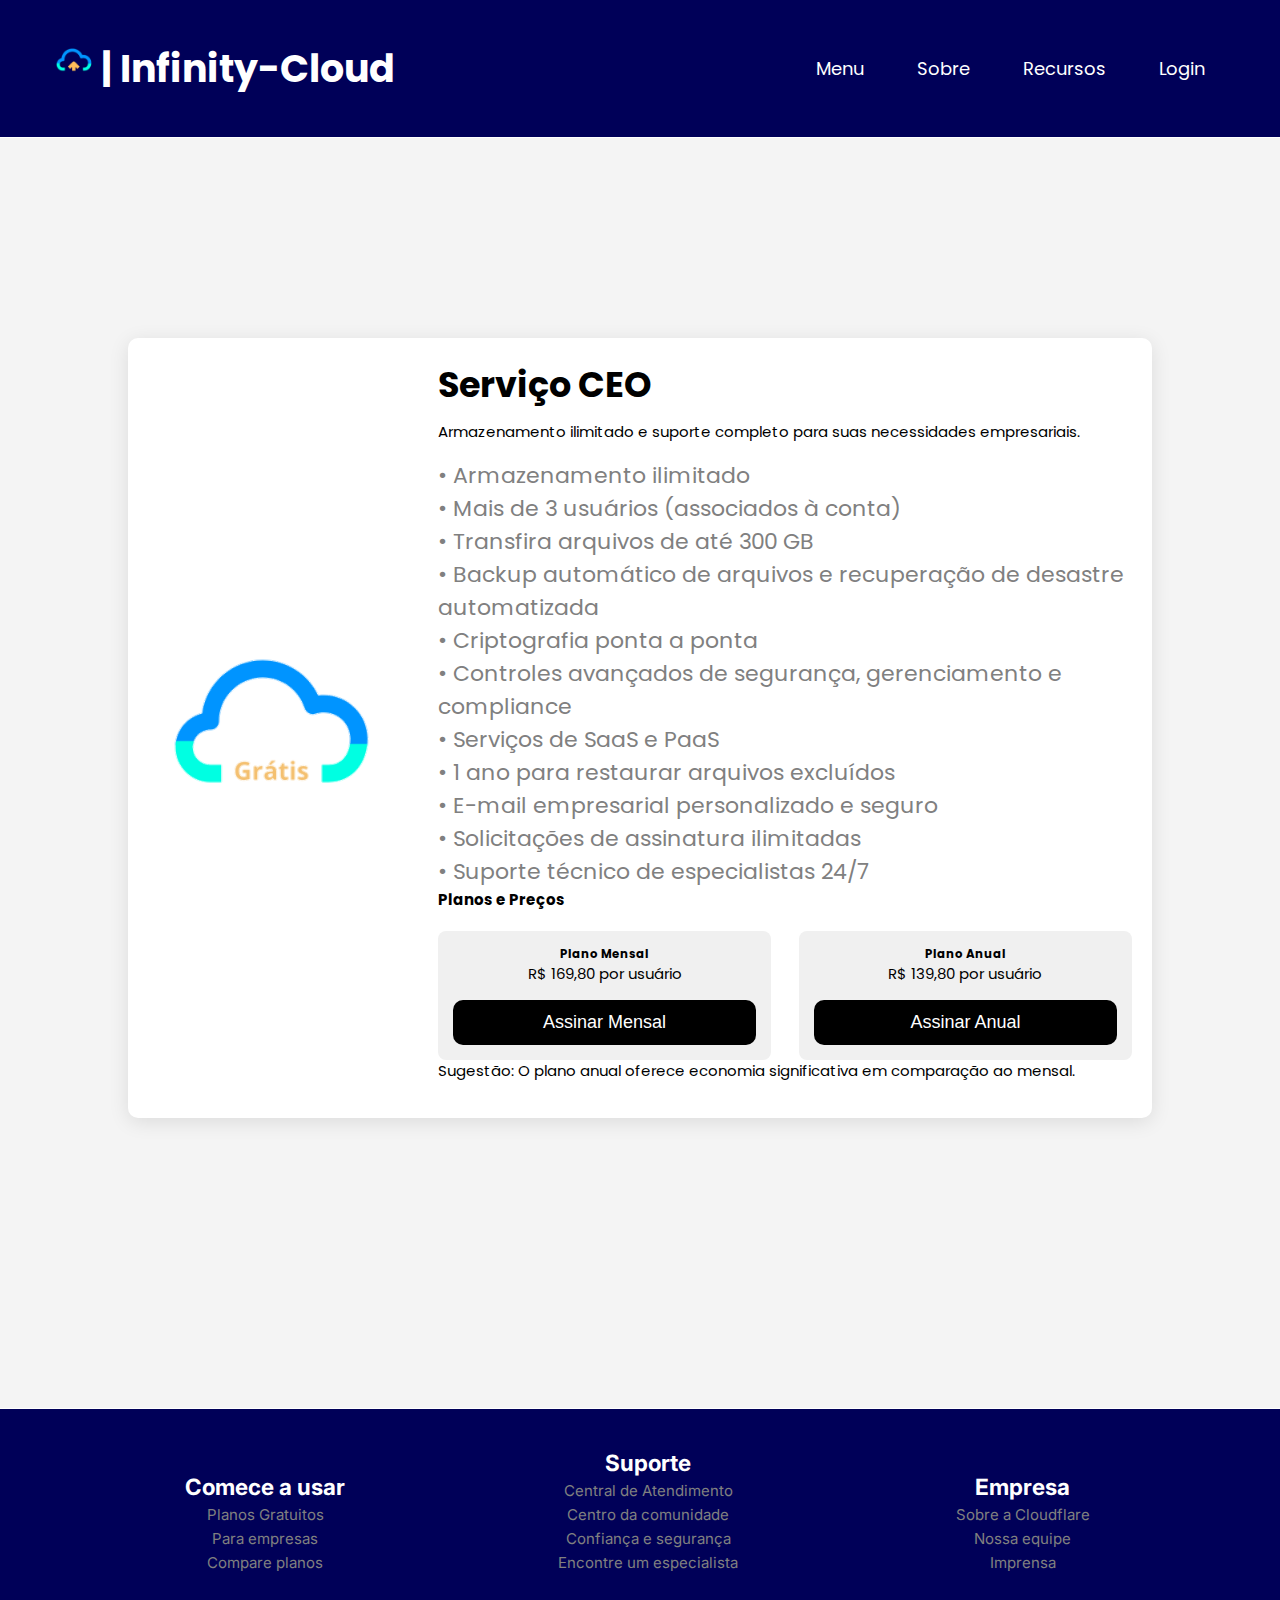
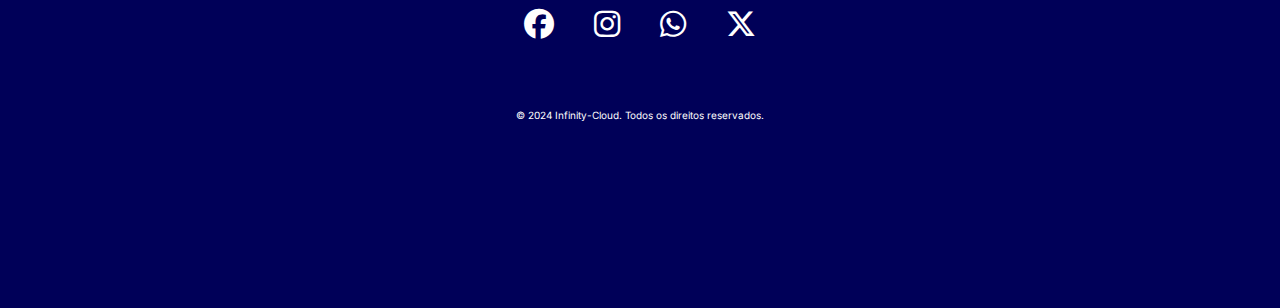
==== cards/ceo.html @ b02f946a "Cards confirm" ====
<!DOCTYPE html>
<html lang="pt-br">
<head>
    <meta charset="UTF-8">
    <meta name="viewport" content="width=device-width, initial-scale=1.0">
    <link rel="stylesheet" href="https://cdnjs.cloudflare.com/ajax/libs/font-awesome/6.6.0/css/all.min.css"/>
    <link rel="shortcut icon" href="img-logo/logo.png" type="image/x-icon">
    <title>Pacote CEO</title>
    <link rel="stylesheet" href="style-cards.css">
</head>

<body>
    <!--Menu-navegation-->
    <header>
        <nav>
            <div class="logo">
                <img src="img-logo/logo.png" alt="">
                <h1>| Infinity-Cloud</h1>
            </div>
            <div class="links">
                <ul>
                    <li><a href="/base/index.html">Menu</a></li>
                    <li><a href="#">Sobre</a></li>
                    <li><a href="#">Recursos</a></li>
                    <li><a href="#">Login</a></li>
                </ul>
            </div>
            <!--Mobile-->
            <div class="btn-abrir-menu" id="btn-menu">
                <i class="fa-solid fa-list"></i>
            </div>
            <div class="menu-mobile" id="menu-mobile">
                <div class="btn-fechar">
                    <i class="fa-solid fa-x"></i>
                </div>
                <div>
                    <ul>
                        <li><a href="/index.html">Menu</a></li>
                        <li><a href="#">Sobre</a></li>
                        <li><a href="#">Recursos</a></li>
                        <li><a href="#">login</a></li>
                    </ul>
                </div>
            </div>
        </nav>
    </header>

    <!--Grid-cards-box-->
    <section class="hero">
            <div class="card">
                <!--Imagem-->
            <div class="box-img">
                <img src="img-logo/card-free.png" alt="Imagem do serviço CEO">
            </div>
            
            <!--Descrição-->
            <div>
                <h1>Serviço CEO</h1>
                <p>Armazenamento ilimitado e suporte completo para suas necessidades empresariais.</p>
                <div class="descricao">
                    <ul>
                        <li>• Armazenamento ilimitado</li>
                        <li>• Mais de 3 usuários (associados à conta)</li>
                        <li>• Transfira arquivos de até 300 GB</li>
                        <li>• Backup automático de arquivos e recuperação de desastre automatizada</li>
                        <li>• Criptografia ponta a ponta</li>
                        <li>• Controles avançados de segurança, gerenciamento e compliance</li>
                        <li>• Serviços de SaaS e PaaS</li>
                        <li>• 1 ano para restaurar arquivos excluídos</li>
                        <li>• E-mail empresarial personalizado e seguro</li>
                        <li>• Solicitações de assinatura ilimitadas</li>
                        <li>• Suporte técnico de especialistas 24/7</li>
                    </ul>
                </div>
                <h2>Planos e Preços</h2>
                <div class="planos">
                    <div class="plano-mensal">
                        <h3>Plano Mensal</h3>
                        <p>R$ 169,80 por usuário</p>
                        <button class="botao_assinar">Assinar Mensal</button>
                    </div>
                    <div class="plano-anual">
                        <h3>Plano Anual</h3>
                        <p>R$ 139,80 por usuário</p>
                        <button class="botao_assinar">Assinar Anual</button>
                    </div>
                </div>
                <p>Sugestão: O plano anual oferece economia significativa em comparação ao mensal.</p>
            </div>
            </div>
    </section>

    <!--Footer-->
    <footer>
        <div class="people-help">
            <h2>Comece a usar</h2>
            <a href="#">Planos Gratuitos</a>
            <a href="#">Para empresas</a>
            <a href="#">Compare planos</a>
        </div>
        <div class="people-help">
            <h2>Suporte</h2>
            <a href="#">Central de Atendimento</a>
            <a href="#">Centro da comunidade</a>
            <a href="#">Confiança e segurança</a>
            <a href="#">Encontre um especialista</a>
        </div>
        <div class="people-help">
            <h2>Empresa</h2>
            <a href="#">Sobre a Cloudflare</a>
            <a href="#">Nossa equipe</a>
            <a href="#">Imprensa</a>
        </div>
        <div class="channel">
            <a href="#"><i class="fa-brands fa-facebook"></i></a>
            <a href="#"><i class="fa-brands fa-instagram"></i></a>
            <a href="#"><i class="fa-brands fa-whatsapp"></i></a>
            <a href="#"><i class="fa-brands fa-x-twitter"></i></a>
        </div>
        <div class="copy"> <p>&copy; 2024 Infinity-Cloud. Todos os direitos reservados.</p></div>
    </footer>

    <!--script-->
    <script src="menu.js" defer></script>
</body>
</html>
---- cards/style-cards.css ----
@import url('https://fonts.googleapis.com/css2?family=Inter:ital,opsz,wght@0,14..32,100..900;1,14..32,100..900&family=Poppins:ital,wght@0,100;0,200;0,300;0,400;0,500;0,600;0,700;0,800;0,900;1,100;1,200;1,300;1,400;1,500;1,600;1,700;1,800;1,900&display=swap');
/*fonts
font-family: "Poppins", system-ui;
font-family: "Inter", system-ui;
*/
*{
    margin: 0;
    padding: 0;
    box-sizing: border-box;
}
html{
    font-size: 62.5%;
}
body{
    font-family: "Poppins", sans-serif;
    background-color: #f4f4f4; /* Cor de fundo suave */
}
header{
    background: #000058;
    border-bottom: 1px solid #fff;
    width: 100%;
}
nav{
    display: flex;
    justify-content: space-between;
    align-items: center;
    padding: 3rem 5rem;
    font-family: "Poppins", system-ui;
}
.logo{
    color: white;
    display: flex;
    font-size: 1.9rem;
    font-family: "Poppins", system-ui;
}
.logo img{
    margin-top: 3px;
    margin-right: 5px;
    height: 35px;
}
/*links*/
.links ul li{
    display: inline-block;
    justify-content: center;
    align-items: center;
    margin: 25px;
}
.links a{
    text-decoration: none;
    color: #fff;
    font-size: 1.8rem;
    position: relative;
}
.links a::after{
    content: " ";
    width: 0%;
    height: 3px;
    bottom: 0;
    left: 0;
    background-color: #f4c070;
    position: absolute;
    transition: 0.3s ease-in-out;
}
.links a:hover::after{
    width: 100%;
}
.btn-abrir-menu{
    display: none;
}
.menu-mobile{
    display: none;
}
.hero{
    display: flex;
    justify-content: center;
    width: 100%;
    margin-top: 10rem;
}
.card{
    display: flex;
    background-color: #fff;
    border-radius: 10px;
    box-shadow: 0 4px 20px rgba(0, 0, 0, 0.1);
    max-height: 40%;
    max-width: 80%;
    margin: 40px 5%;
    overflow: hidden;
    width: 100%;
    margin-top: 10rem;
}
.card img {
    width: 250px; /* Tamanho da imagem do cartão */
    height: auto;
    border-radius: 10px 0 0 10px;
  }
.box-img{
    display: flex;
    justify-content: center;
    align-items: center;
}
.descricao {
    color: grey;
    font-size: 22px;
  }
.card > div {
    padding: 20px;
    flex-grow: 1; /* Faz a descrição ocupar o espaço restante */
}
.card h1 {
    font-size: 3.5rem;
    color: #000;
    margin-bottom: 10px;
}
.card p {
    font-size: 1.5rem;
    margin-bottom: 15px;
    line-height: 1.5; /* Melhor legibilidade do texto */
}
.planos {
    display: flex;
    justify-content: space-between;
    margin-top: 20px; /* Espaçamento acima dos planos */
}

.plano-mensal,
.plano-anual {
    background-color: #f0f0f0; /* Fundo leve para os planos */
    border-radius: 8px;
    padding: 15px;
    width: 48%; /* Largura de cada plano */
    text-align: center; /* Centraliza o texto */
}
.plano-mensal p,
.plano-anual p{
    font-size: 1.5rem;
}
/* Listas na descrição */
.descricao ul {
    list-style-type: none; /* Remove marcadores padrão */
    padding-left: 0; /* Remove indentação */
}
  .planos button {
    border: gray;
    outline: 0;
    border-radius: 10px;
    padding: 12px;
    color: white;
    background-color: #000;
    text-align: center;
    cursor: pointer;
    width: 100%;
    font-size: 18px;
  }
  .botao_assinar {
    border: gray;
    outline: 0;
    padding: 12px;
    border-radius: 10px;
    color: white;
    background-color: #000;
    text-align: center;
    cursor: pointer;
    width: 100%;
    font-size: 18px;
  }
  .botao_assinar:hover {
    background-color: #f4c070; /* Cor do botão ao passar o mouse */
    opacity: 0.7;
}
    /*footer*/
footer{
    background-color: #000058;
    height: 500px;
    width: 100%;
    margin-top: 250px;
    border-top: 1px solid #fff;
    text-align: center;
    font-family: "Inter", system-ui;
    display: inline-block;
    justify-content: center;
    align-items: center;
}
footer .people-help{
    margin: 8%;
    margin-top: 40px;
    display: inline-block;
    text-align: center;
    justify-content: center;
    align-items: center;
    font-size: 1.5rem;
}
footer .people-help h2{
    color: #fff;
}
footer .people-help a{
    text-decoration: none;
    display: block;
    margin: 5px;
    color: gray;
}
footer .channel{
    margin-top: -90px;
    display: flex;
    justify-content: center;
    align-items: center;
}
footer .channel a{
    text-decoration: none;
}
footer .channel i{
    color: #fff;
    font-size: 3.0rem;
    margin: 20px;
    display: flex;
}
footer .copy{
    color: #fff;
    margin-top: 5.0rem;
}
/*mobile-cards*/
@media (max-width: 768px){
    .card {
        flex-direction: column;
        margin: 20px 5%;
    }

    .card img {
        width: 100%;
        border-radius: 10px;
    }
    .descricao {
        padding: 10px;
    }

    .planos {
        flex-direction: column;
    }

    .plano-mensal,
    .plano-anual {
        width: 100%;
        margin-bottom: 20px;
    }
    footer{
        height: 700px;
    }
    footer .people-help .channel{
        display: block;
    }
    footer .channel i{
        display: inline-block;
        margin-top: 100px;
    }
}
/*mobile-media*/
@media (max-width:830px){
    .links{
        display: none;
    }
    .menu-mobile{
        display: block;
    }
    .btn-abrir-menu{
        display: block;
    }
    .menu-mobile{
        background-color: #000058;
        height: 100vh;
        position: fixed;
        top: 0;
        right: 0;
        z-index: 9999;
        width: 0%;
        overflow: hidden;
        transition: 0.3s;
    }
    .menu-mobile.abrir-menu{
        width: 70%;
    }
    .menu-mobile.abrir-menu ~ .overlay-menu{
        display: block;
    }
    .menu-mobile div ul{
        text-align: right;
        list-style-type: none;
        width: 100%;
    }
    .menu-mobile div ul li a{
        text-decoration: none;
        color: #fff;
        font-size: 22px;
        font-weight: 300;
        padding: 20px 10%;
        display: block;
    }
    .menu-mobile div ul li a:hover{
        background-color: #fff;
        color: #000000;
    }
    .menu-mobile .btn-fechar{
        padding: 20px 5%;
    }
    .menu-mobile .btn-fechar i{
        color: #fff;
        font-size: 30px;
    
    }
    .btn-abrir-menu i{
        color: white;
        font-size: 32px;
    }
    }
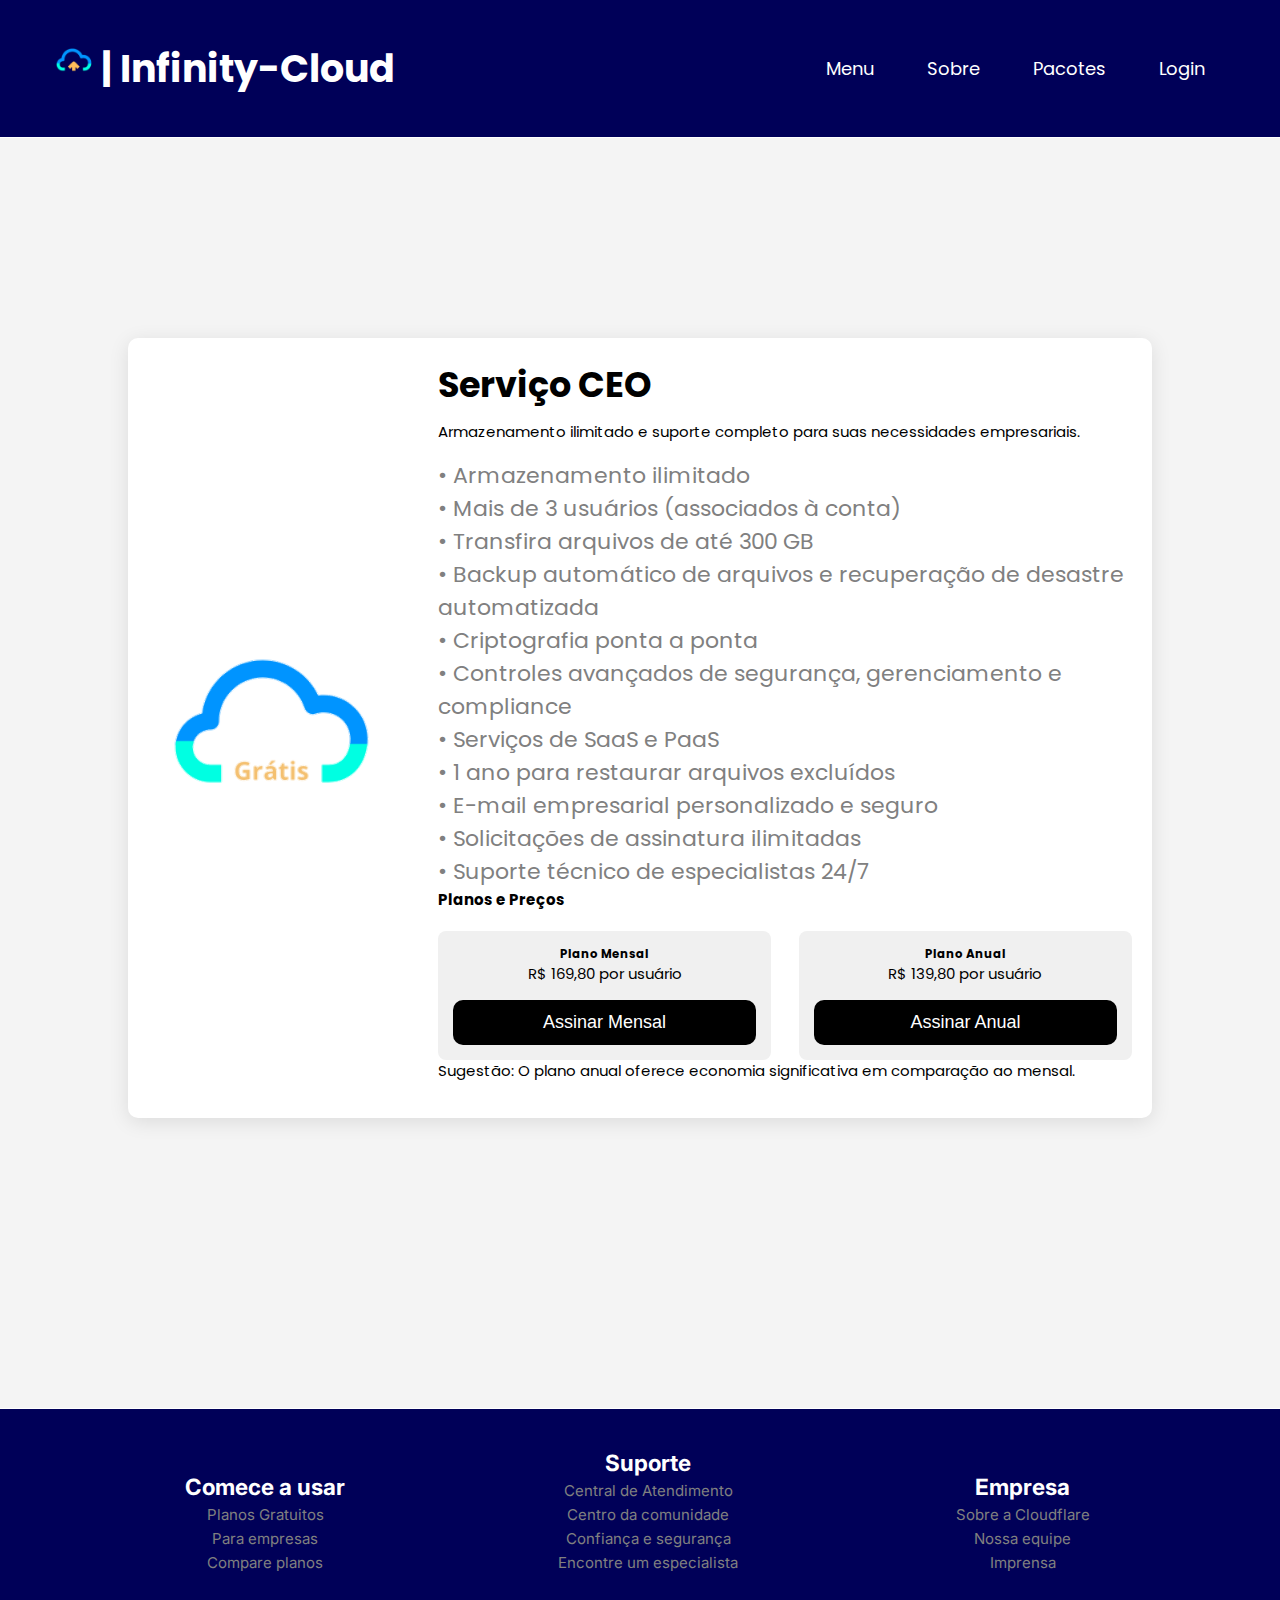
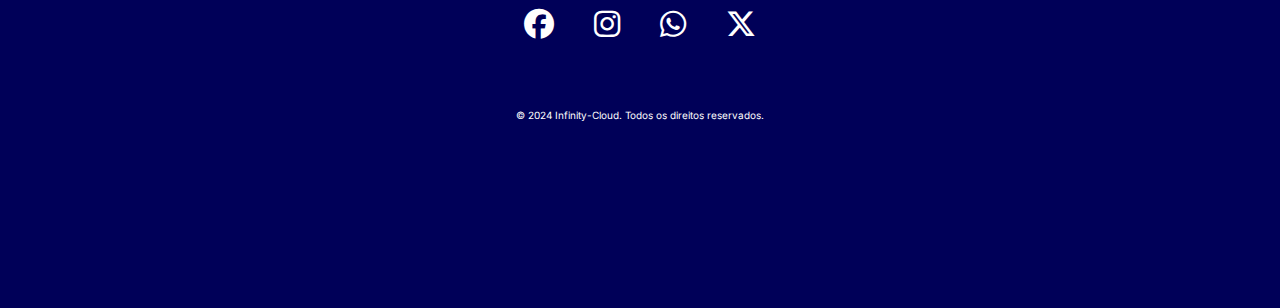
==== commit 484f8bf4: "terminado cards" ====
--- a/cards/ceo.html
+++ b/cards/ceo.html
@@ -21,7 +21,14 @@
                 <ul>
                     <li><a href="/base/index.html">Menu</a></li>
                     <li><a href="#">Sobre</a></li>
-                    <li><a href="#">Recursos</a></li>
+                    <li class="dropdown">
+                        <a href="#">Pacotes</a>
+                        <ul class="sub-menu">
+                            <li><a href="free.html"><span>Pacote Gratuito</span></a></li>
+                            <li><a href="empresarial.html"><span>Pacote empresarial</span></a></li>
+                            <li><a href="ceo.html"><span>Pacote CEO</span></a></li>
+                        </ul>
+                    </li>
                     <li><a href="#">Login</a></li>
                 </ul>
             </div>
@@ -35,9 +42,16 @@
                 </div>
                 <div>
                     <ul>
-                        <li><a href="/index.html">Menu</a></li>
+                        <li><a href="/base/index.html">Menu</a></li>
                         <li><a href="#">Sobre</a></li>
-                        <li><a href="#">Recursos</a></li>
+                        <li class="dropdown-mobile">
+                            <a href="#">Pacotes</a>
+                            <ul class="sub-menu-mobile">
+                                <li><a href="free.html">Pacote Gratuito</a></li>
+                                <li><a href="empresarial.html">Pacote empresarial</a></li>
+                                <li><a href="ceo.html">Pacote CEO</a></li>
+                            </ul>
+                        </li>
                         <li><a href="#">login</a></li>
                     </ul>
                 </div>
--- a/cards/style-cards.css
+++ b/cards/style-cards.css
@@ -63,6 +63,33 @@
 }
 .links a:hover::after{
     width: 100%;
+}
+.dropdown{
+    position: relative;
+    display: inline-block;
+    transition: 0.3s;
+}
+.dropdown .sub-menu{
+    position: absolute;
+    display: inline-block;
+    justify-content: center;
+    align-items: center;
+    text-align: center;
+    top: 100%;
+    left: 0;
+    width: 150px;
+    border-radius: 0.30rem;
+    background-color: #fff;
+}
+.dropdown .sub-menu li a{
+    color: #000000;
+}
+.dropdown .sub-menu{
+    display: none;
+}
+.links .dropdown:hover > .sub-menu{
+    display: inline-block;
+    transition: 0.3s;
 }
 .btn-abrir-menu{
     display: none;
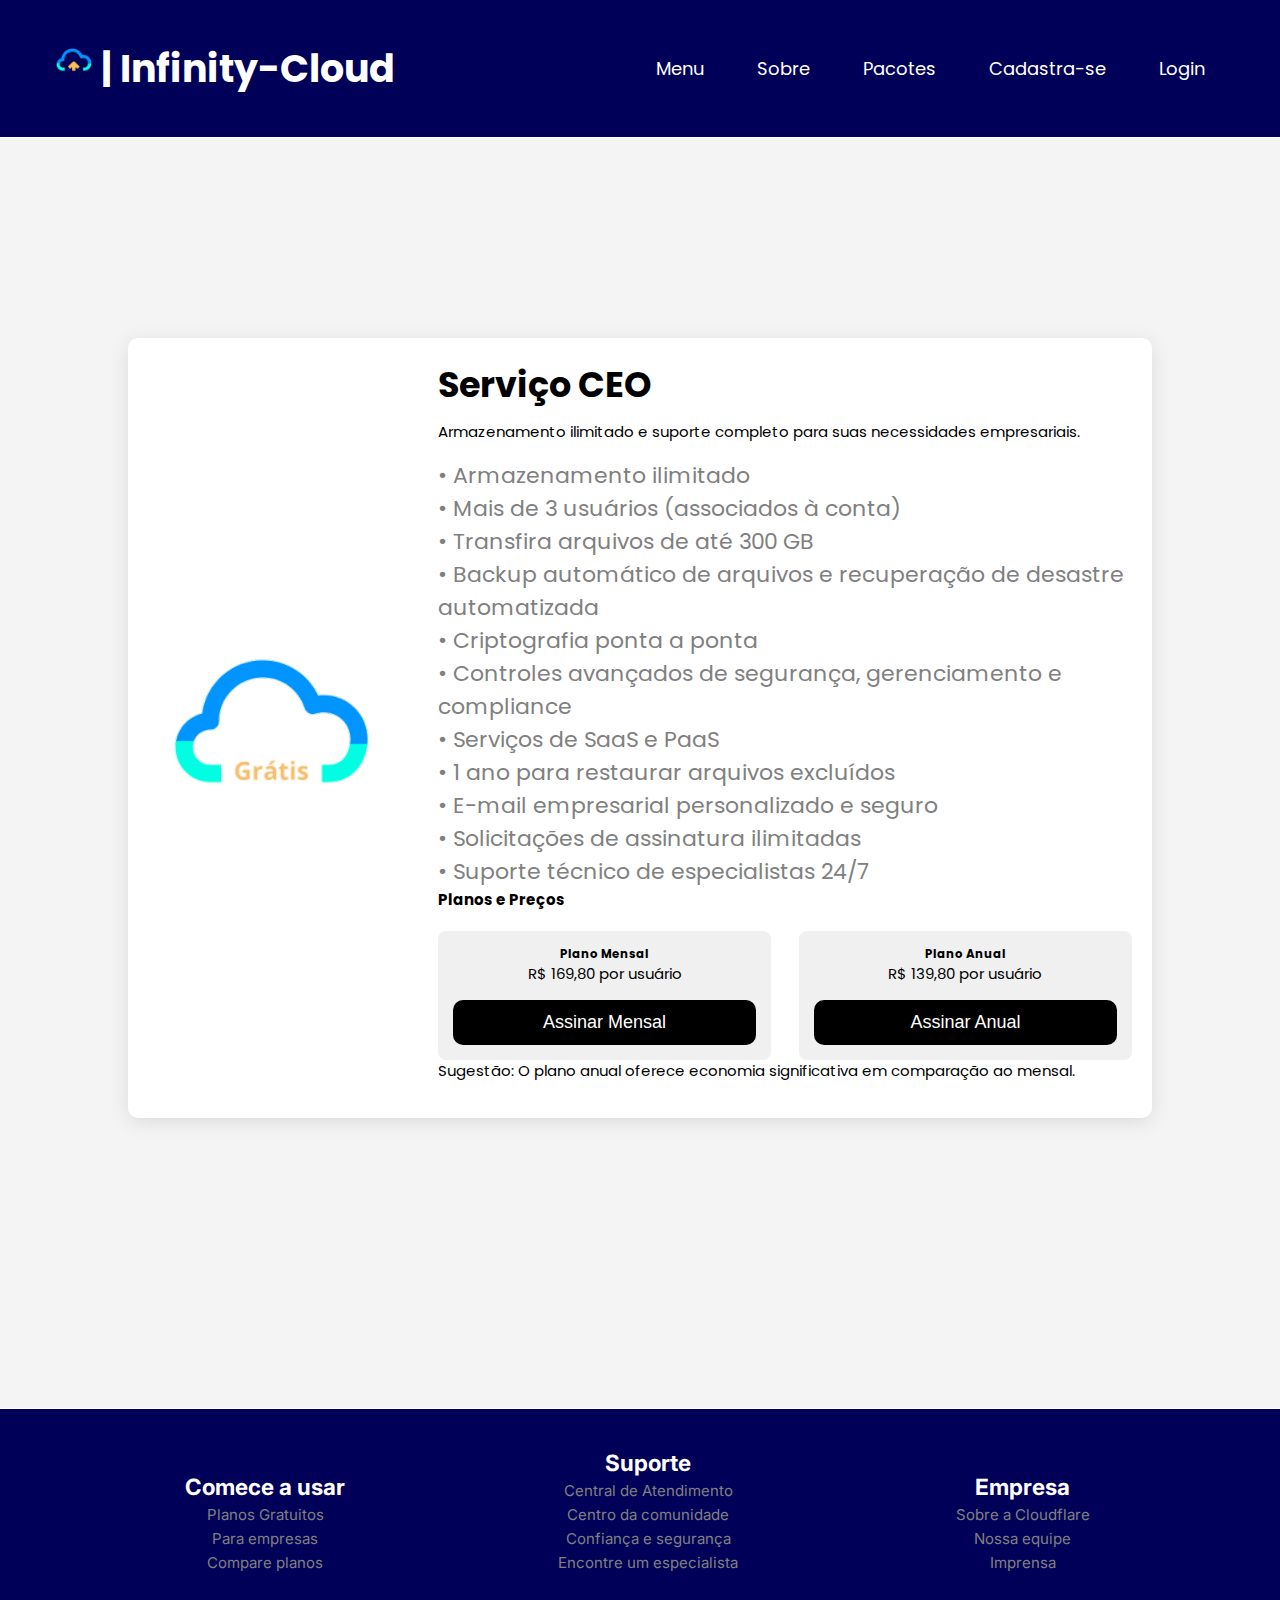
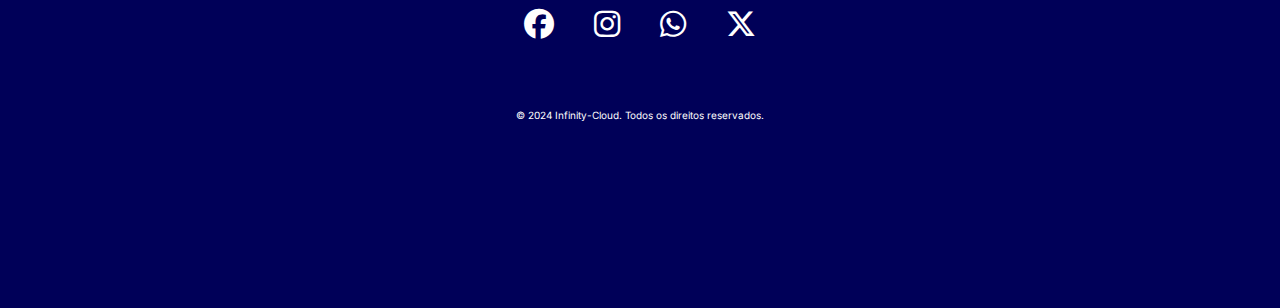
==== commit fec58bf3: "card - ok - login -ok" ====
--- a/cards/ceo.html
+++ b/cards/ceo.html
@@ -29,7 +29,8 @@
                             <li><a href="ceo.html"><span>Pacote CEO</span></a></li>
                         </ul>
                     </li>
-                    <li><a href="#">Login</a></li>
+                    <li><a href="/menu-page/cadaster.html">Cadastra-se</a></li>
+                    <li><a href="/menu-page/page-login.html">Login</a></li>
                 </ul>
             </div>
             <!--Mobile-->
@@ -52,7 +53,8 @@
                                 <li><a href="ceo.html">Pacote CEO</a></li>
                             </ul>
                         </li>
-                        <li><a href="#">login</a></li>
+                        <li><a href="/menu-page/cadaster.html">Cadastra-se</a></li>
+                        <li><a href="/menu-page/page-login.html">login</a></li>
                     </ul>
                 </div>
             </div>
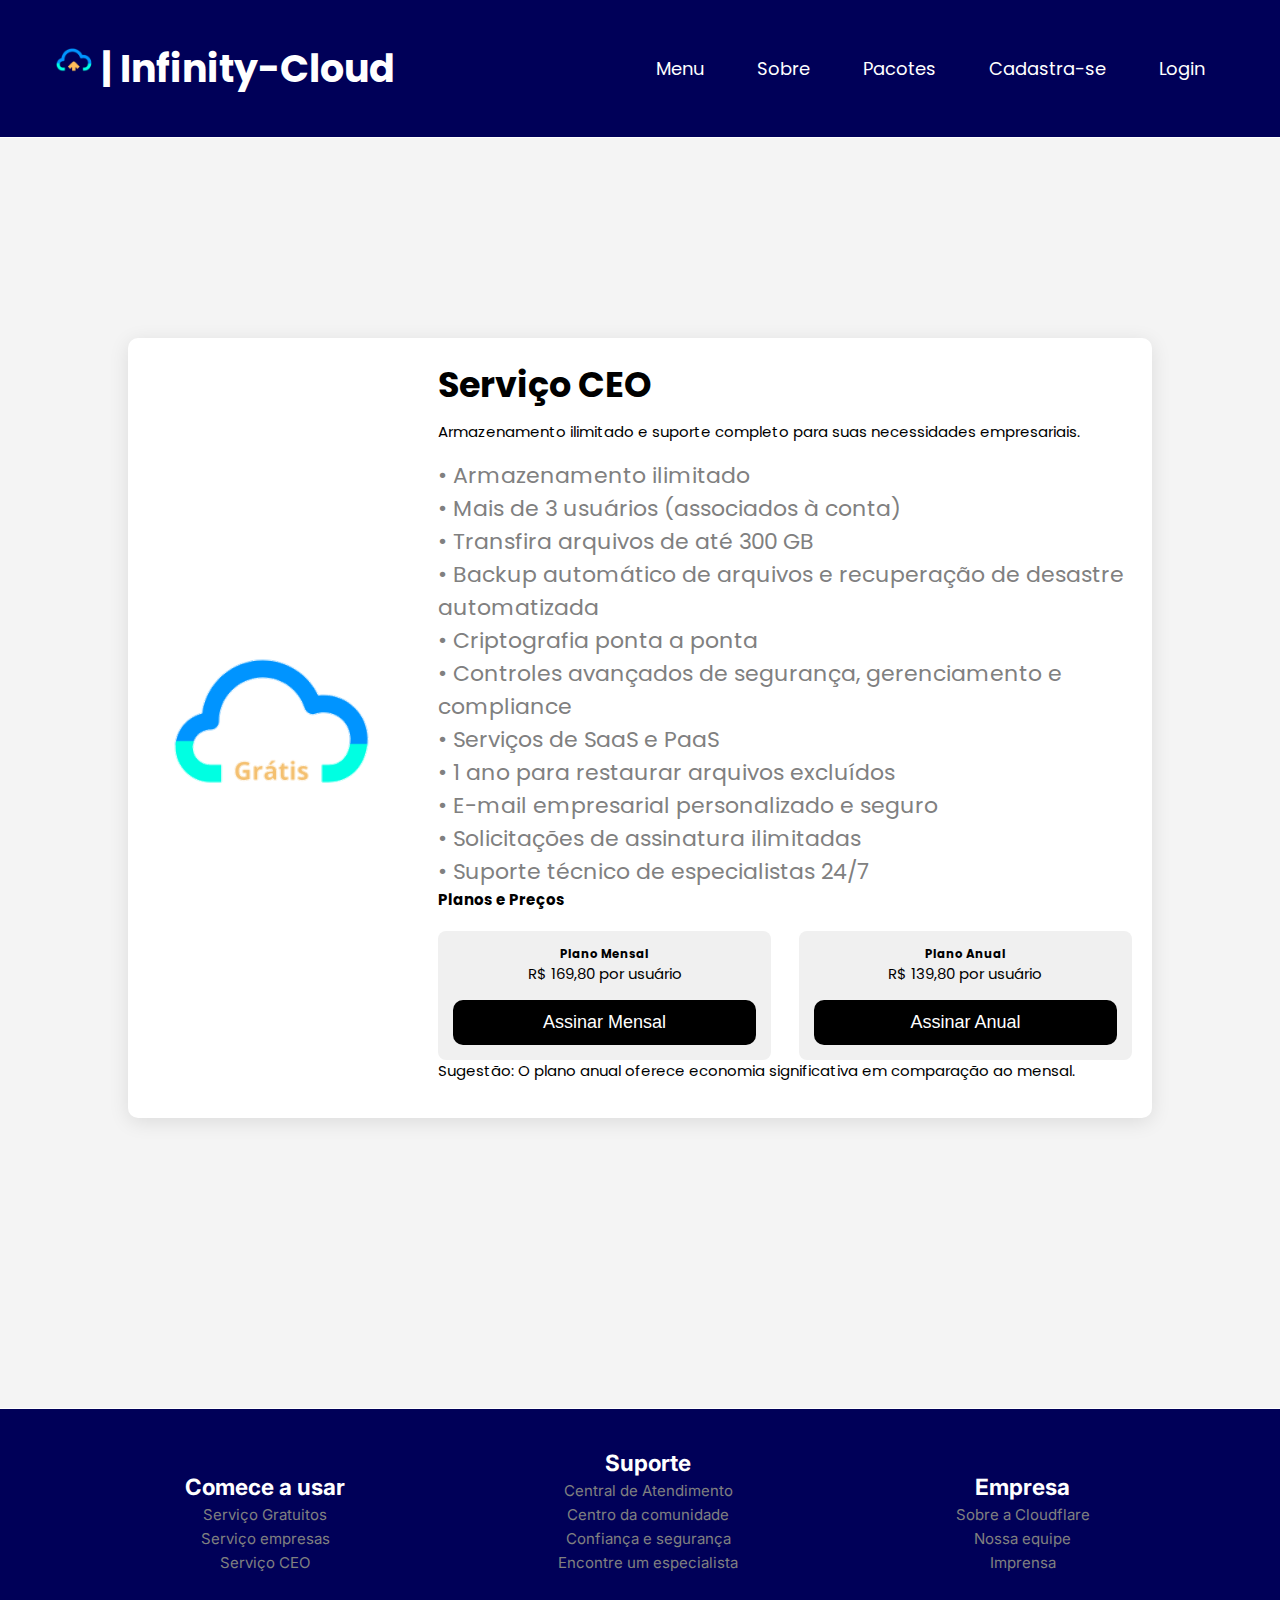
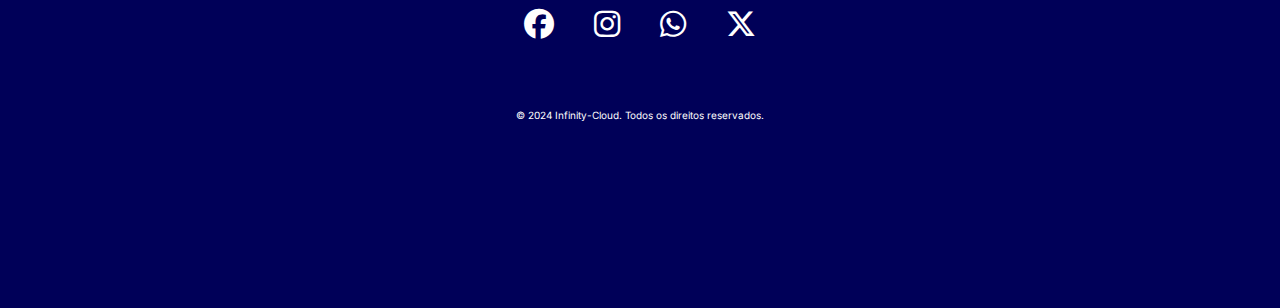
==== commit dc51f975: "atualizacao final" ====
--- a/cards/ceo.html
+++ b/cards/ceo.html
@@ -20,17 +20,17 @@
             <div class="links">
                 <ul>
                     <li><a href="/base/index.html">Menu</a></li>
-                    <li><a href="#">Sobre</a></li>
+                    <li><a href="/menu-page/sobre.html">Sobre</a></li>
                     <li class="dropdown">
                         <a href="#">Pacotes</a>
                         <ul class="sub-menu">
-                            <li><a href="free.html"><span>Pacote Gratuito</span></a></li>
-                            <li><a href="empresarial.html"><span>Pacote empresarial</span></a></li>
-                            <li><a href="ceo.html"><span>Pacote CEO</span></a></li>
+                            <li><a href="free.html"><span>Serviço Gratuito</span></a></li>
+                            <li><a href="empresarial.html"><span>Serviço empresarial</span></a></li>
+                            <li><a href="ceo.html"><span>Serviço CEO</span></a></li>
                         </ul>
                     </li>
-                    <li><a href="/menu-page/cadaster.html">Cadastra-se</a></li>
-                    <li><a href="/menu-page/page-login.html">Login</a></li>
+                    <li><a href="/menu-page/cadaster.html" target="_blank">Cadastra-se</a></li>
+                    <li><a href="/menu-page/page-login.html" target="_blank">Login</a></li>
                 </ul>
             </div>
             <!--Mobile-->
@@ -44,17 +44,17 @@
                 <div>
                     <ul>
                         <li><a href="/base/index.html">Menu</a></li>
-                        <li><a href="#">Sobre</a></li>
+                        <<li><a href="/menu-page/sobre.html">Sobre</a></li>
                         <li class="dropdown-mobile">
                             <a href="#">Pacotes</a>
                             <ul class="sub-menu-mobile">
-                                <li><a href="free.html">Pacote Gratuito</a></li>
-                                <li><a href="empresarial.html">Pacote empresarial</a></li>
-                                <li><a href="ceo.html">Pacote CEO</a></li>
+                                <li><a href="free.html">Serviço Gratuito</a></li>
+                                <li><a href="empresarial.html">Serviço empresarial</a></li>
+                                <li><a href="ceo.html">Serviço CEO</a></li>
                             </ul>
                         </li>
-                        <li><a href="/menu-page/cadaster.html">Cadastra-se</a></li>
-                        <li><a href="/menu-page/page-login.html">login</a></li>
+                        <li><a href="/menu-page/cadaster.html" target="_blank">Cadastra-se</a></li>
+                        <li><a href="/menu-page/page-login.html" target="_blank">login</a></li>
                     </ul>
                 </div>
             </div>
@@ -110,9 +110,9 @@
     <footer>
         <div class="people-help">
             <h2>Comece a usar</h2>
-            <a href="#">Planos Gratuitos</a>
-            <a href="#">Para empresas</a>
-            <a href="#">Compare planos</a>
+            <a href="/cards/free.html">Serviço Gratuitos</a>
+            <a href="/cards/empresarial.html">Serviço empresas</a>
+            <a href="/cards/ceo.html">Serviço CEO</a>
         </div>
         <div class="people-help">
             <h2>Suporte</h2>
@@ -123,9 +123,9 @@
         </div>
         <div class="people-help">
             <h2>Empresa</h2>
-            <a href="#">Sobre a Cloudflare</a>
+            <a href="/menu-page/sobre.html">Sobre a Cloudflare</a>
             <a href="#">Nossa equipe</a>
-            <a href="#">Imprensa</a>
+            <a href="/menu-page/sobre.html">Imprensa</a>
         </div>
         <div class="channel">
             <a href="#"><i class="fa-brands fa-facebook"></i></a>
